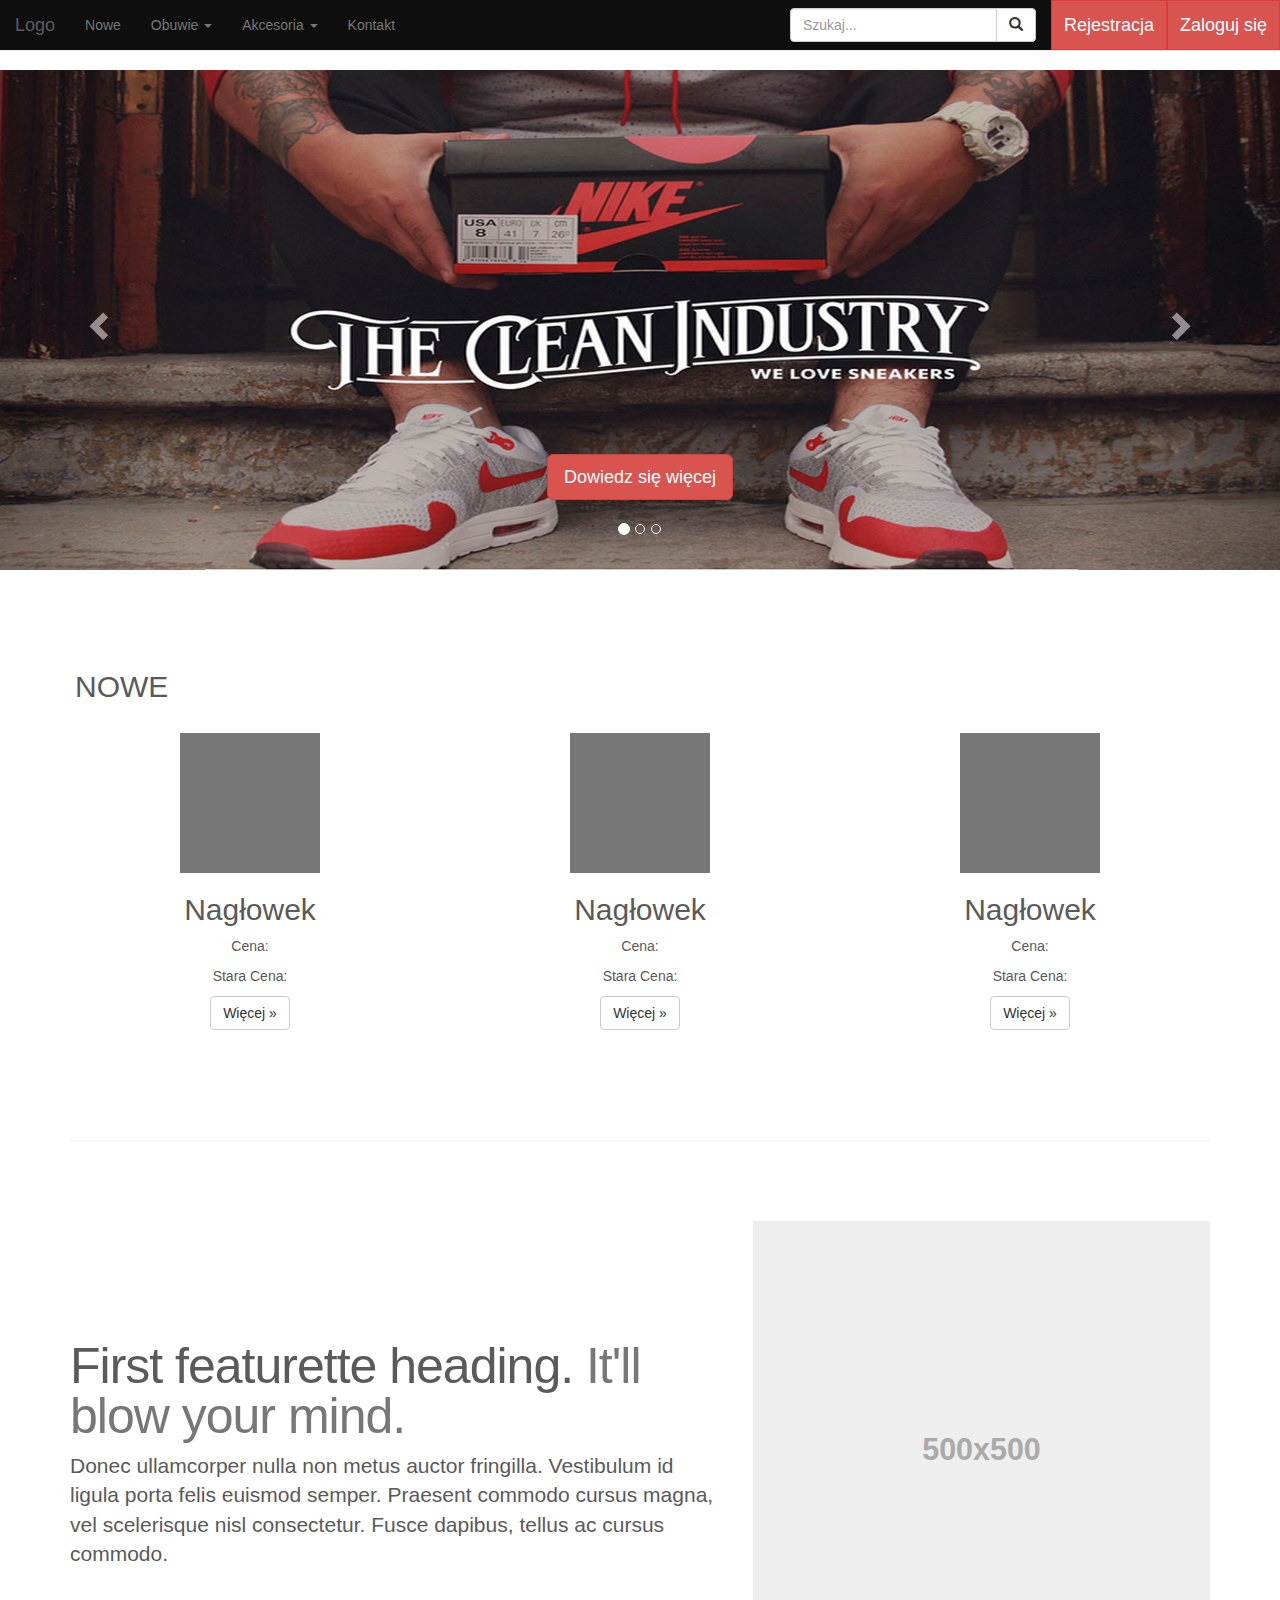
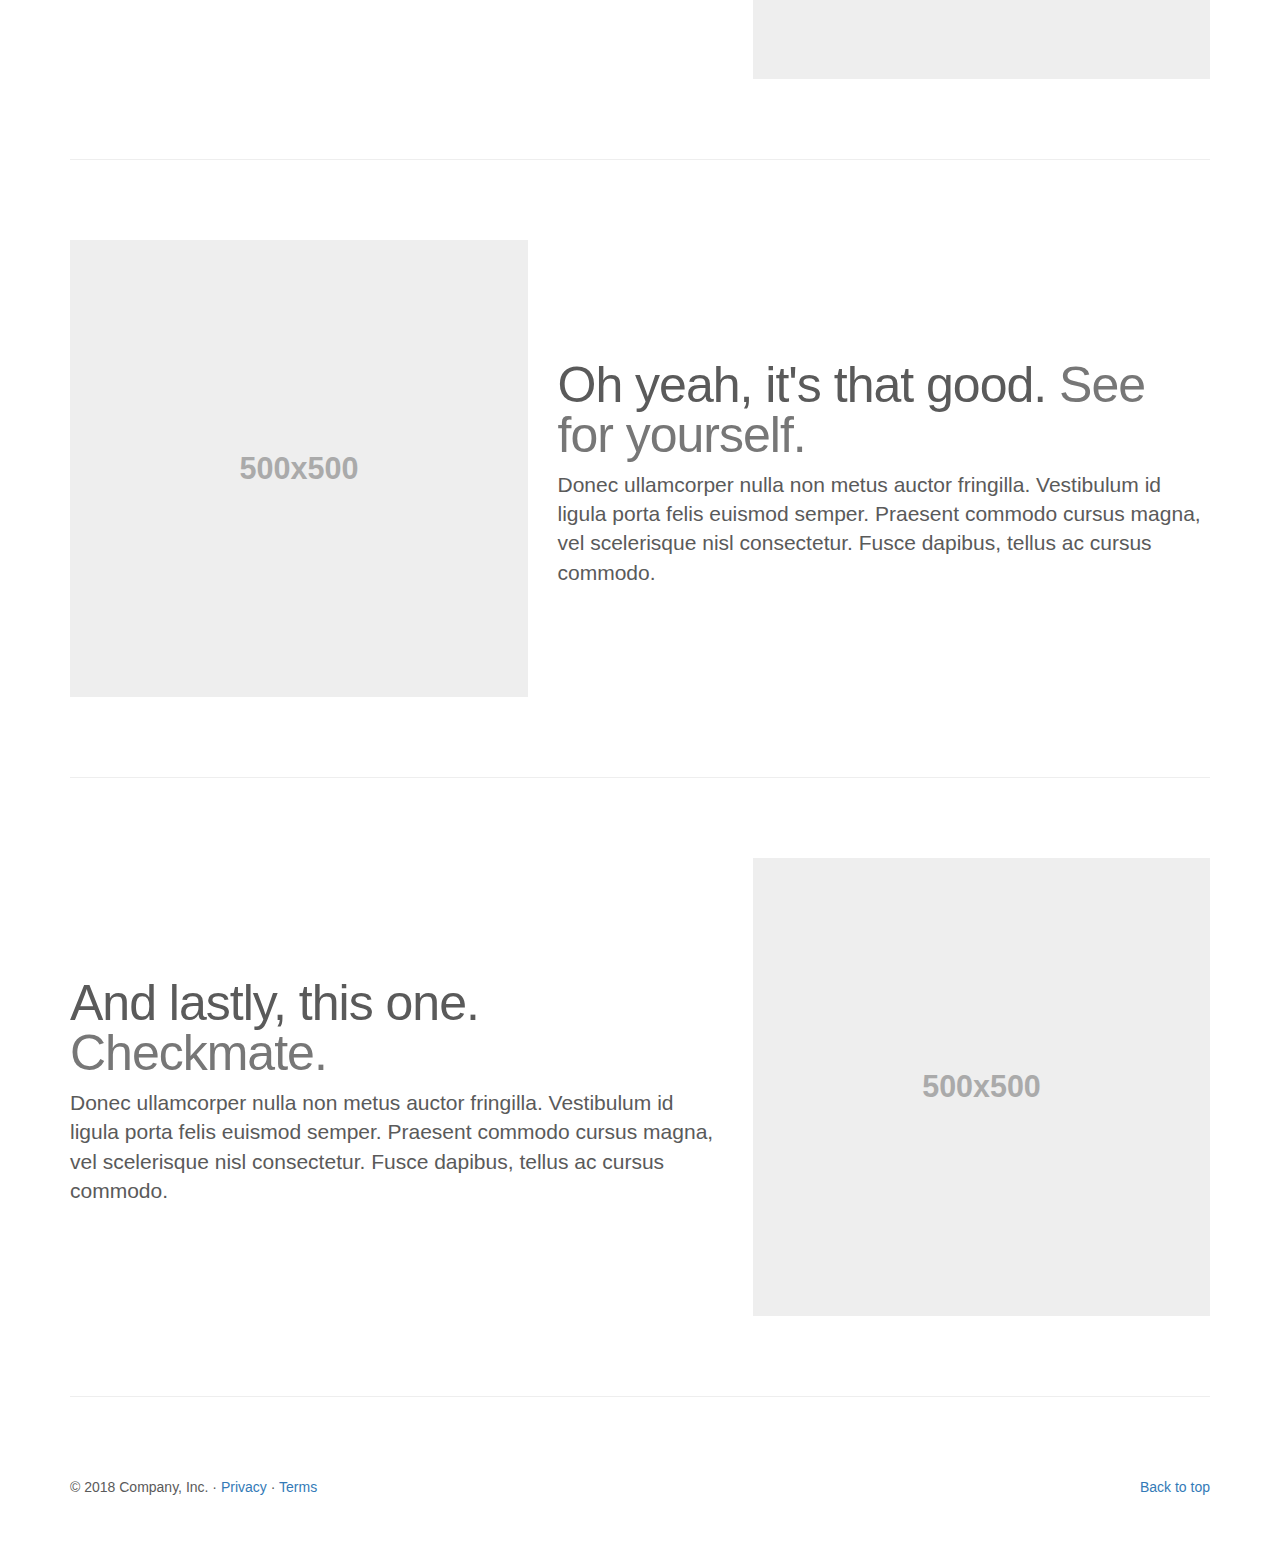
==== ebuty/index.html @ 819ed0c6 "add files" ====
<!DOCTYPE html>
<html lang="en">
  <head>
    <meta charset="utf-8">
    <meta http-equiv="X-UA-Compatible" content="IE=edge">
    <meta name="viewport" content="width=device-width, initial-scale=1">
    <!-- The above 3 meta tags *must* come first in the head; any other head content must come *after* these tags -->
    <meta name="description" content="">
    <meta name="author" content="">


    <title>eButy</title>

    <!-- Bootstrap core CSS -->
    <link rel="stylesheet" href="https://maxcdn.bootstrapcdn.com/bootstrap/3.3.7/css/bootstrap.min.css">

    <script src="https://maxcdn.bootstrapcdn.com/bootstrap/3.3.7/js/bootstrap.min.js"></script>

    <!-- Bootstrap core CSS -->
     <link href="../dist/css/bootstrap.min.css" rel="stylesheet">

     <!-- IE10 viewport hack for Surface/desktop Windows 8 bug -->
     <link href="../assets/css/ie10-viewport-bug-workaround.css" rel="stylesheet">


     <!-- Just for debugging purposes. Don't actually copy these 2 lines! -->
     <!--[if lt IE 9]><script src="../../assets/js/ie8-responsive-file-warning.js"></script><![endif]-->
     <script src="../assets/js/ie-emulation-modes-warning.js"></script>


    <!-- HTML5 shim and Respond.js for IE8 support of HTML5 elements and media queries -->
    <!--[if lt IE 9]>
      <script src="https://oss.maxcdn.com/html5shiv/3.7.3/html5shiv.min.js"></script>
      <script src="https://oss.maxcdn.com/respond/1.4.2/respond.min.js"></script>
    <![endif]-->

    <!-- Custom styles for this template -->
    <link href="carousel.css" rel="stylesheet">


  </head>
<!-- NAVBAR
================================================== -->
  <body>
    <!-- Fixed navbar -->
     <nav class="navbar navbar-default navbar-fixed-top" style="background-color:#0e0e0e;">
       <div class="container-fluid">
         <div class="navbar-header">
           <button type="button" class="navbar-toggle collapsed" data-toggle="collapse" data-target="#navbar" aria-expanded="false" aria-controls="navbar">
             <span class="sr-only">Toggle navigation</span>
             <span class="icon-bar"></span>
             <span class="icon-bar"></span>
             <span class="icon-bar"></span>
           </button>
           <a class="navbar-brand" href="#">Logo</a>
         </div>
         <div id="navbar" class="navbar-collapse collapse">
           <ul class="nav navbar-nav">

             <li > <a href="#"> Nowe</a></li>
             <li class="dropdown">
               <a href="#" class="dropdown-toggle" data-toggle="dropdown" role="button" aria-haspopup="true" aria-expanded="false">Obuwie <span class="caret"></span></a>
               <ul class="dropdown-menu">
                 <li><a href="#">Męskie</a></li>
                 <li><a href="#">Damskie/Junior </a></li>
                 <li><a href="#">Dziecęce</a></li>
               </ul>
             </li>
               <li class="dropdown">
               <a href="#" class="dropdown-toggle" data-toggle="dropdown" role="button" aria-haspopup="true" aria-expanded="false">Akcesoria <span class="caret"></span></a>
               <ul class="dropdown-menu">
                 <li><a href="#">Skarpetki</a></li>
                 <li><a href="#">Sznurówki</a></li>
                 <li><a href="#">Plecaki I Torby </a></li>
                 <li><a href="#">Inne...</a></li>
               </ul>
             </li>
              <li><a href="#">Kontakt</a></li>
           </ul>

          <ul class="nav navbar-nav navbar-right">
            <form class="navbar-form navbar-left" action="/action_page.php">
              <div class="input-group">
                <input type="text" class="form-control" placeholder="Szukaj..." name="search">
                  <div class="input-group-btn">
                    <button class="btn btn-default" type="submit">
                      <i class="glyphicon glyphicon-search"></i>
                    </button>
                  </div>
                </div>
            </form>
            <li <a class="btn btn-lg btn-danger logout" href="#" role="button">Rejestracja</a></li>
            <li <a class="btn btn-lg btn-danger logout" href="#" role="button">Zaloguj się </a></li>
           </ul>
         </div><!--/.nav-collapse -->
       </div>
     </nav>


    <!-- Carousel
    ================================================== -->
    <div id="myCarousel" class="carousel slide" data-ride="carousel">
      <!-- Indicators -->
      <ol class="carousel-indicators">
        <li data-target="#myCarousel" data-slide-to="0" class="active"></li>
        <li data-target="#myCarousel" data-slide-to="1"></li>
		    <li data-target="#myCarousel" data-slide-to="2"></li>

      </ol>
      <div class="carousel-inner" role="listbox">
        <div class="item active">
          <img class="first-slide" src="1.png" alt="First slide">
          <div class="container">
            <div class="carousel-caption">
                <p><a class="btn btn-lg btn-danger" href="#" role="button"> Dowiedz się więcej </a></p>
            </div>
          </div>
        </div>
        <div class="item">
          <img class="second-slide" src="2.jpg" alt="Second slide">
          <div class="container">
            <div class="carousel-caption">
            <p><a class="btn btn-lg btn-danger" href="#" role="button"> Dowiedz się więcej </a></p>
            </div>
          </div>
        </div>
        <div class="item">
          <img class="second-slide" src="3.png" alt="Second slide">
          <div class="container">
            <div class="carousel-caption">
            <p><a class="btn btn-lg btn-danger" href="#" role="button"> Dowiedz się więcej </a></p>
            </div>
          </div>
        </div>
      </div>
      <a class="left carousel-control" href="#myCarousel" role="button" data-slide="prev">
        <span class="glyphicon glyphicon-chevron-left" aria-hidden="true"></span>
        <span class="sr-only">Previous</span>
      </a>
      <a class="right carousel-control" href="#myCarousel" role="button" data-slide="next">
        <span class="glyphicon glyphicon-chevron-right" aria-hidden="true"></span>
        <span class="sr-only">Next</span>
      </a>
    </div><!-- /.carousel -->


    <!-- Marketing messaging and featurettes
    ================================================== -->
    <!-- Wrap the rest of the page in another container to center all the content. -->

    <div class="container marketing">

      <!-- Three columns of text below the carousel -->
      <div class="row">
        <h2 style="padding:20px">NOWE </h2>
        <div class="col-lg-4">

          <img class="img" src="[data-uri]" alt="Generic placeholder image" width="140" height="140">
          <h2>Nagłowek</h2>
          <p>Cena:</p>
          <p>Stara Cena:</p>
          <p><a class="btn btn-default" href="#" role="button">Więcej &raquo;</a></p>
        </div><!-- /.col-lg-4 -->
        <div class="col-lg-4">
          <img class="img" src="[data-uri]" alt="Generic placeholder image" width="140" height="140">
          <h2>Nagłowek</h2>
          <p>Cena:</p>
          <p>Stara Cena:</p>
          <p><a class="btn btn-default" href="#" role="button">Więcej &raquo;</a></p>
        </div><!-- /.col-lg-4 -->
        <div class="col-lg-4">
          <img class="img" src="[data-uri]" alt="Generic placeholder image" width="140" height="140">
          <h2>Nagłowek</h2>
          <p>Cena:</p>
          <p>Stara Cena:</p>
          <p><a class="btn btn-default" href="#" role="button">Więcej &raquo;</a></p>
        </div><!-- /.col-lg-4 -->
      </div><!-- /.row -->


      <!-- START THE FEATURETTES -->

      <hr class="featurette-divider">

      <div class="row featurette">
        <div class="col-md-7">
          <h2 class="featurette-heading">First featurette heading. <span class="text-muted">It'll blow your mind.</span></h2>
          <p class="lead">Donec ullamcorper nulla non metus auctor fringilla. Vestibulum id ligula porta felis euismod semper. Praesent commodo cursus magna, vel scelerisque nisl consectetur. Fusce dapibus, tellus ac cursus commodo.</p>
        </div>
        <div class="col-md-5">
          <img class="featurette-image img-responsive center-block" data-src="holder.js/500x500/auto" alt="Generic placeholder image">
        </div>
      </div>

      <hr class="featurette-divider">

      <div class="row featurette">
        <div class="col-md-7 col-md-push-5">
          <h2 class="featurette-heading">Oh yeah, it's that good. <span class="text-muted">See for yourself.</span></h2>
          <p class="lead">Donec ullamcorper nulla non metus auctor fringilla. Vestibulum id ligula porta felis euismod semper. Praesent commodo cursus magna, vel scelerisque nisl consectetur. Fusce dapibus, tellus ac cursus commodo.</p>
        </div>
        <div class="col-md-5 col-md-pull-7">
          <img class="featurette-image img-responsive center-block" data-src="holder.js/500x500/auto" alt="Generic placeholder image">
        </div>
      </div>

      <hr class="featurette-divider">

      <div class="row featurette">
        <div class="col-md-7">
          <h2 class="featurette-heading">And lastly, this one. <span class="text-muted">Checkmate.</span></h2>
          <p class="lead">Donec ullamcorper nulla non metus auctor fringilla. Vestibulum id ligula porta felis euismod semper. Praesent commodo cursus magna, vel scelerisque nisl consectetur. Fusce dapibus, tellus ac cursus commodo.</p>
        </div>
        <div class="col-md-5">
          <img class="featurette-image img-responsive center-block" data-src="holder.js/500x500/auto" alt="Generic placeholder image">
        </div>
      </div>

      <hr class="featurette-divider">

      <!-- /END THE FEATURETTES -->


      <!-- FOOTER -->
      <footer>
        <p class="pull-right"><a href="#">Back to top</a></p>
        <p>&copy; 2018 Company, Inc. &middot; <a href="#">Privacy</a> &middot; <a href="#">Terms</a></p>
      </footer>

    </div><!-- /.container -->


    <!-- Bootstrap core JavaScript
    ================================================== -->
    <!-- Placed at the end of the document so the pages load faster -->
    <script src="https://ajax.googleapis.com/ajax/libs/jquery/1.12.4/jquery.min.js"></script>
    <script>window.jQuery || document.write('<script src="../assets/js/vendor/jquery.min.js"><\/script>')</script>
    <script src="../dist/js/bootstrap.min.js"></script>
    <!-- Just to make our placeholder images work. Don't actually copy the next line! -->
    <script src="../assets/js/vendor/holder.min.js"></script>
    <!-- IE10 viewport hack for Surface/desktop Windows 8 bug -->
    <script src="../assets/js/ie10-viewport-bug-workaround.js"></script>
  </body>
</html>
---- assets/css/ie10-viewport-bug-workaround.css ----
/*!
 * IE10 viewport hack for Surface/desktop Windows 8 bug
 * Copyright 2014-2015 Twitter, Inc.
 * Licensed under MIT (https://github.com/twbs/bootstrap/blob/master/LICENSE)
 */

/*
 * See the Getting Started docs for more information:
 * http://getbootstrap.com/getting-started/#support-ie10-width
 */
@-ms-viewport     { width: device-width; }
@-o-viewport      { width: device-width; }
@viewport         { width: device-width; }
---- ebuty/carousel.css ----
/* GLOBAL STYLES
-------------------------------------------------- */
/* Padding below the footer and lighter body text */

body {
  padding-bottom: 40px;
  color: #5a5a5a;
    min-height: 2000px;
    padding-top: 70px;
  }

.logout
{
  border-radius: 0px;
  padding: 12px;
}


/* CUSTOMIZE THE NAVBAR
-------------------------------------------------- */

/* Special class on .container surrounding .navbar, used for positioning it into place. */
.navbar-wrapper {
  position: absolute;
  top: 0;
  right: 0;
  left: 0;
  z-index: 20;

}

/* Flip around the padding for proper display in narrow viewports */
.navbar-wrapper > .container {
  padding-right: 0;
  padding-left: 0;
}
.navbar-wrapper .navbar {
  padding-right: 15px;
  padding-left: 15px;
}
.navbar-wrapper .navbar .container {
  width: auto;
}


/* CUSTOMIZE THE CAROUSEL
-------------------------------------------------- */

/* Carousel base class */
.carousel {
  height: 500px;
  margin-bottom: 60px;
}
/* Since positioning the image, we need to help out the caption */
.carousel-caption {
  z-index: 10;
}

/* Declare heights because of positioning of img element */
.carousel .item {
  height: 500px;
  background-color: #777;
}
.carousel-inner > .item > img {
  position: absolute;
  top: 0;
  left: 0;
  min-width: 100%;
  height: 500px;
}


/* MARKETING CONTENT
-------------------------------------------------- */

/* Center align the text within the three columns below the carousel */
.marketing .col-lg-4 {
  margin-bottom: 20px;
  text-align: center;
}
.marketing h2 {
  font-weight: normal;
}
.marketing .col-lg-4 p {
  margin-right: 10px;
  margin-left: 10px;
}


/* Featurettes
------------------------- */

.featurette-divider {
  margin: 80px 0; /* Space out the Bootstrap <hr> more */
}

/* Thin out the marketing headings */
.featurette-heading {
  font-weight: 300;
  line-height: 1;
  letter-spacing: -1px;
}


/* RESPONSIVE CSS
-------------------------------------------------- */

@media (min-width: 768px) {
  /* Navbar positioning foo */
  .navbar-wrapper {
    margin-top: 20px;
  }
  .navbar-wrapper .container {
    padding-right: 15px;
    padding-left: 15px;
  }
  .navbar-wrapper .navbar {
    padding-right: 0;
    padding-left: 0;
  }

  /* The navbar becomes detached from the top, so we round the corners */
  .navbar-wrapper .navbar {
    border-radius: 4px;
  }

  /* Bump up size of carousel content */
  .carousel-caption p {
    margin-bottom: 20px;
    font-size: 21px;
    line-height: 1.4;
  }

  .featurette-heading {
    font-size: 50px;
  }
}

@media (min-width: 992px) {
  .featurette-heading {
    margin-top: 120px;
  }
}
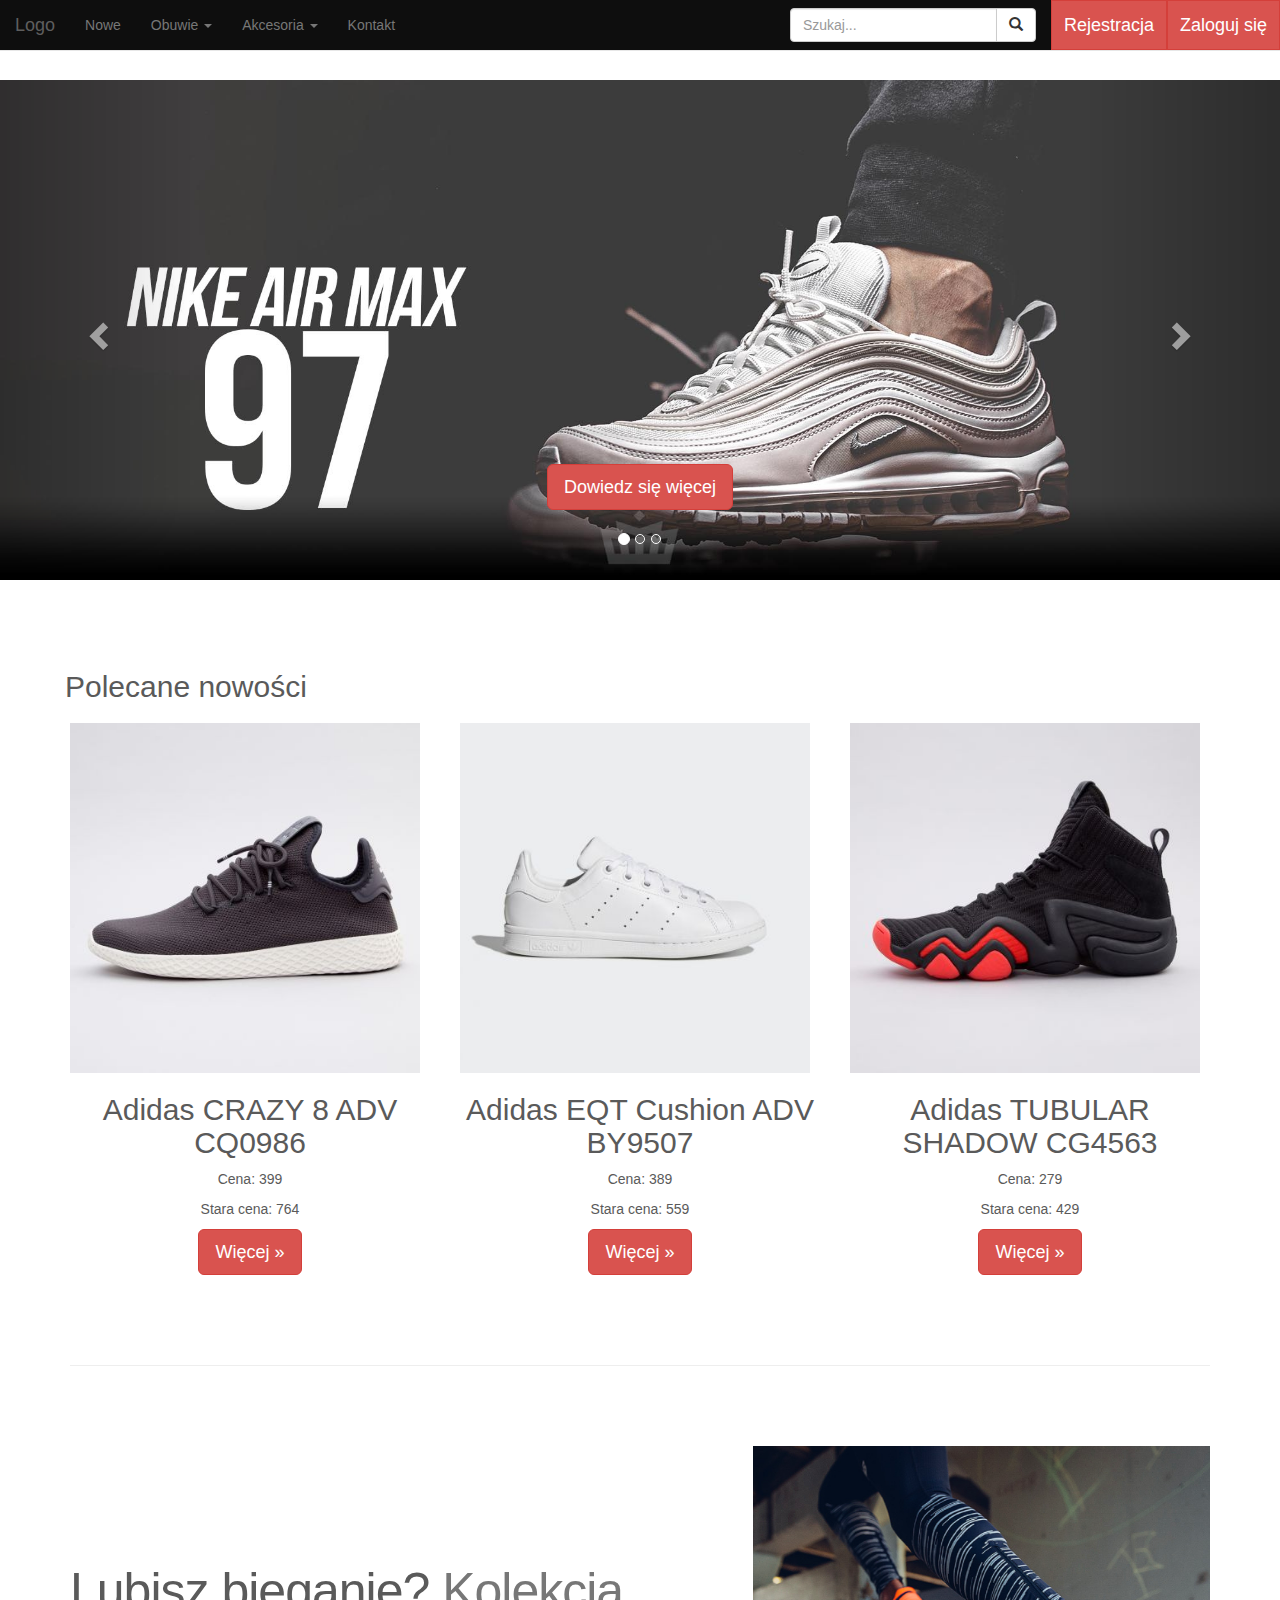
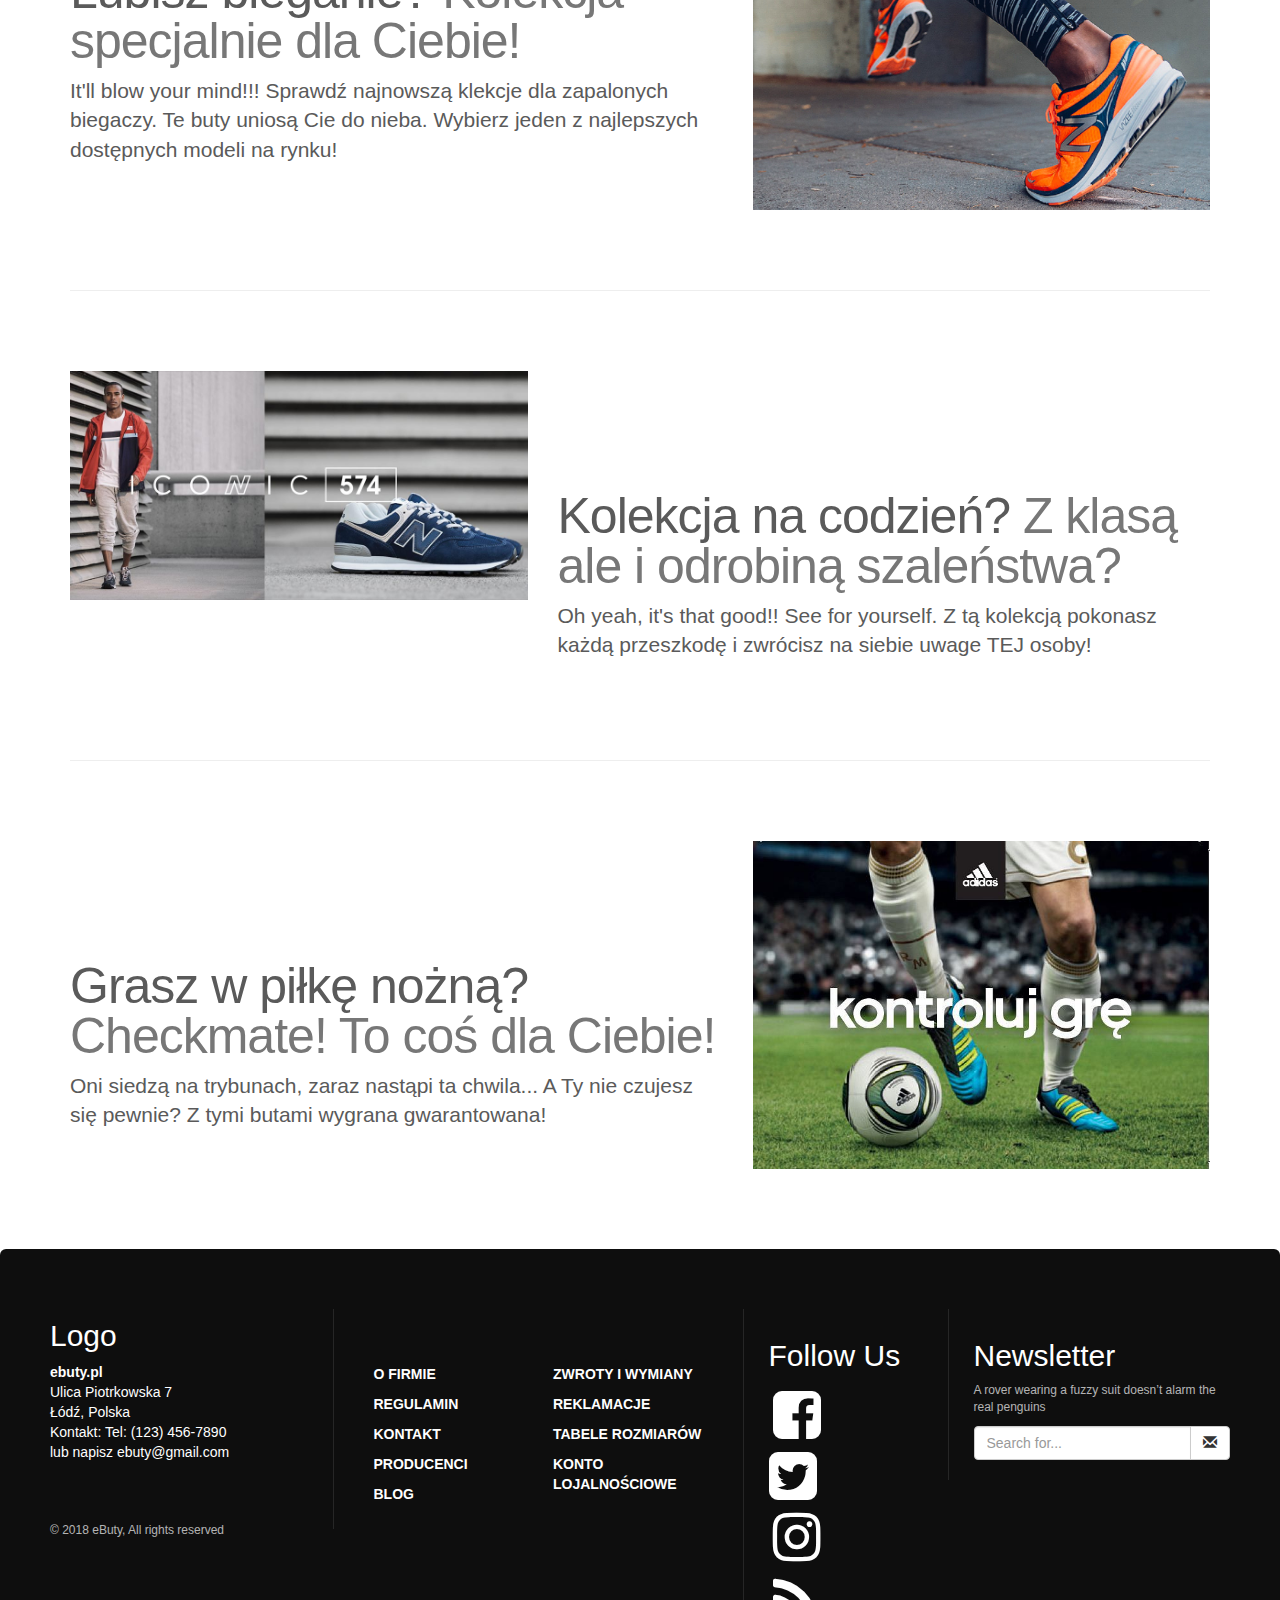
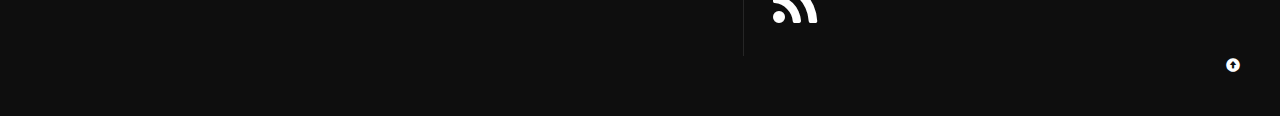
==== commit 41acbd81: "added footer and others" ====
--- a/ebuty/index.html
+++ b/ebuty/index.html
@@ -13,7 +13,9 @@
 
     <!-- Bootstrap core CSS -->
     <link rel="stylesheet" href="https://maxcdn.bootstrapcdn.com/bootstrap/3.3.7/css/bootstrap.min.css">
-
+    <!-- Font Awesome -->
+    <link rel="stylesheet" href="https://maxcdn.bootstrapcdn.com/font-awesome/4.7.0/css/font-awesome.min.css">
+    <!-- Latest compiled and minified JavaScript -->
     <script src="https://maxcdn.bootstrapcdn.com/bootstrap/3.3.7/js/bootstrap.min.js"></script>
 
     <!-- Bootstrap core CSS -->
@@ -39,8 +41,7 @@
 
 
   </head>
-<!-- NAVBAR
-================================================== -->
+
   <body>
     <!-- Fixed navbar -->
      <nav class="navbar navbar-default navbar-fixed-top" style="background-color:#0e0e0e;">
@@ -62,7 +63,7 @@
                <a href="#" class="dropdown-toggle" data-toggle="dropdown" role="button" aria-haspopup="true" aria-expanded="false">Obuwie <span class="caret"></span></a>
                <ul class="dropdown-menu">
                  <li><a href="#">Męskie</a></li>
-                 <li><a href="#">Damskie/Junior </a></li>
+                 <li><a href="#">Damskie </a></li>
                  <li><a href="#">Dziecęce</a></li>
                </ul>
              </li>
@@ -85,6 +86,7 @@
                   <div class="input-group-btn">
                     <button class="btn btn-default" type="submit">
                       <i class="glyphicon glyphicon-search"></i>
+
                     </button>
                   </div>
                 </div>
@@ -96,7 +98,6 @@
        </div>
      </nav>
 
-
     <!-- Carousel
     ================================================== -->
     <div id="myCarousel" class="carousel slide" data-ride="carousel">
@@ -109,7 +110,7 @@
       </ol>
       <div class="carousel-inner" role="listbox">
         <div class="item active">
-          <img class="first-slide" src="1.png" alt="First slide">
+          <img class="first-slide" src="./jpg/1.jpg" alt="First slide">
           <div class="container">
             <div class="carousel-caption">
                 <p><a class="btn btn-lg btn-danger" href="#" role="button"> Dowiedz się więcej </a></p>
@@ -117,7 +118,7 @@
           </div>
         </div>
         <div class="item">
-          <img class="second-slide" src="2.jpg" alt="Second slide">
+          <img class="second-slide" src="./jpg/2.jpg" alt="Second slide">
           <div class="container">
             <div class="carousel-caption">
             <p><a class="btn btn-lg btn-danger" href="#" role="button"> Dowiedz się więcej </a></p>
@@ -125,7 +126,7 @@
           </div>
         </div>
         <div class="item">
-          <img class="second-slide" src="3.png" alt="Second slide">
+          <img class="second-slide" src="./jpg/3.png" alt="Second slide">
           <div class="container">
             <div class="carousel-caption">
             <p><a class="btn btn-lg btn-danger" href="#" role="button"> Dowiedz się więcej </a></p>
@@ -152,30 +153,38 @@
 
       <!-- Three columns of text below the carousel -->
       <div class="row">
-        <h2 style="padding:20px">NOWE </h2>
-        <div class="col-lg-4">
-
-          <img class="img" src="[data-uri]" alt="Generic placeholder image" width="140" height="140">
-          <h2>Nagłowek</h2>
-          <p>Cena:</p>
-          <p>Stara Cena:</p>
-          <p><a class="btn btn-default" href="#" role="button">Więcej &raquo;</a></p>
-        </div><!-- /.col-lg-4 -->
-        <div class="col-lg-4">
-          <img class="img" src="[data-uri]" alt="Generic placeholder image" width="140" height="140">
-          <h2>Nagłowek</h2>
-          <p>Cena:</p>
-          <p>Stara Cena:</p>
-          <p><a class="btn btn-default" href="#" role="button">Więcej &raquo;</a></p>
-        </div><!-- /.col-lg-4 -->
-        <div class="col-lg-4">
-          <img class="img" src="[data-uri]" alt="Generic placeholder image" width="140" height="140">
-          <h2>Nagłowek</h2>
-          <p>Cena:</p>
-          <p>Stara Cena:</p>
-          <p><a class="btn btn-default" href="#" role="button">Więcej &raquo;</a></p>
-        </div><!-- /.col-lg-4 -->
-      </div><!-- /.row -->
+        <h2 style="padding:10px">Polecane nowości </h2>
+        <div class="col-xs-12 col-md-4">
+          <img class="img-responsive" img src="./jpg/7.jpg" alt="Generic placeholder image" width="350" height="350">
+            <div class="text-center">
+            <h2>Adidas CRAZY 8 ADV CQ0986</h2>
+            <p>Cena: 399</p>
+            <p>Stara cena: 764</p>
+
+            <p><a class="btn btn-lg btn-danger" href="#" role="button">Więcej &raquo;</a></p>
+            </div>
+        </div><!-- col-xs-12 col-md-4"-->
+
+        <div class="col-xs-12 col-md-4">
+          <img class="img-responsive" img src="./jpg/9.jpg" alt="Generic placeholder image" width="350" height="350">
+            <div class="text-center">
+            <h2>Adidas EQT Cushion ADV BY9507</h2>
+            <p>Cena: 389</p>
+            <p>Stara cena: 559</p>
+            <p><a class="btn btn-lg btn-danger" href="#" role="button">Więcej &raquo;</a></p>
+          </div>
+        </div><!-- col-xs-12 col-md-4"-->
+
+        <div class="col-xs-12 col-md-4">
+          <img class="img-responsive" img src="./jpg/8.jpg" alt="Generic placeholder image" width="350" height="350">
+            <div class="text-center">
+            <h2>Adidas TUBULAR SHADOW CG4563</h2>
+            <p>Cena: 279</p>
+            <p>Stara cena: 429</p>
+            <p><a class="btn btn-lg btn-danger" href="#" role="button">Więcej &raquo;</a></p>
+          </div>
+        </div><!-- col-xs-12 col-md-4" -->
+      </div><!--row-->
 
 
       <!-- START THE FEATURETTES -->
@@ -184,11 +193,11 @@
 
       <div class="row featurette">
         <div class="col-md-7">
-          <h2 class="featurette-heading">First featurette heading. <span class="text-muted">It'll blow your mind.</span></h2>
-          <p class="lead">Donec ullamcorper nulla non metus auctor fringilla. Vestibulum id ligula porta felis euismod semper. Praesent commodo cursus magna, vel scelerisque nisl consectetur. Fusce dapibus, tellus ac cursus commodo.</p>
+          <h2 class="featurette-heading">Lubisz bieganie? <span class="text-muted">Kolekcja specjalnie dla Ciebie!</span></h2>
+          <p class="lead">It'll blow your mind!!! Sprawdź najnowszą klekcje dla zapalonych biegaczy. Te buty uniosą Cie do nieba. Wybierz jeden z najlepszych dostępnych modeli na rynku!</p>
         </div>
         <div class="col-md-5">
-          <img class="featurette-image img-responsive center-block" data-src="holder.js/500x500/auto" alt="Generic placeholder image">
+          <img class="featurette-image img-responsive center-block" img src="./jpg/4.png" alt="Generic placeholder image">
         </div>
       </div>
 
@@ -196,11 +205,11 @@
 
       <div class="row featurette">
         <div class="col-md-7 col-md-push-5">
-          <h2 class="featurette-heading">Oh yeah, it's that good. <span class="text-muted">See for yourself.</span></h2>
-          <p class="lead">Donec ullamcorper nulla non metus auctor fringilla. Vestibulum id ligula porta felis euismod semper. Praesent commodo cursus magna, vel scelerisque nisl consectetur. Fusce dapibus, tellus ac cursus commodo.</p>
+          <h2 class="featurette-heading">Kolekcja na codzień? <span class="text-muted">  Z klasą ale i odrobiną szaleństwa?  </span></h2>
+          <p class="lead">Oh yeah, it's that good!! See for yourself. Z tą kolekcją pokonasz każdą przeszkodę i zwrócisz na siebie uwage TEJ osoby!</p>
         </div>
         <div class="col-md-5 col-md-pull-7">
-          <img class="featurette-image img-responsive center-block" data-src="holder.js/500x500/auto" alt="Generic placeholder image">
+          <img class="featurette-image img-responsive center-block" img src="./jpg/6.jpg" alt="Generic placeholder image">
         </div>
       </div>
 
@@ -208,26 +217,80 @@
 
       <div class="row featurette">
         <div class="col-md-7">
-          <h2 class="featurette-heading">And lastly, this one. <span class="text-muted">Checkmate.</span></h2>
-          <p class="lead">Donec ullamcorper nulla non metus auctor fringilla. Vestibulum id ligula porta felis euismod semper. Praesent commodo cursus magna, vel scelerisque nisl consectetur. Fusce dapibus, tellus ac cursus commodo.</p>
+          <h2 class="featurette-heading">Grasz w piłkę nożną? <span class="text-muted">Checkmate! To coś dla Ciebie! </span></h2>
+          <p class="lead">Oni siedzą na trybunach, zaraz nastąpi ta chwila... A Ty nie czujesz się pewnie? Z tymi butami wygrana gwarantowana!</p>
         </div>
         <div class="col-md-5">
-          <img class="featurette-image img-responsive center-block" data-src="holder.js/500x500/auto" alt="Generic placeholder image">
+          <img class="featurette-image img-responsive center-block" img src="./jpg/5.jpg" alt="Generic placeholder image">
         </div>
       </div>
 
-      <hr class="featurette-divider">
-
-      <!-- /END THE FEATURETTES -->
-
-
-      <!-- FOOTER -->
-      <footer>
-        <p class="pull-right"><a href="#">Back to top</a></p>
-        <p>&copy; 2018 Company, Inc. &middot; <a href="#">Privacy</a> &middot; <a href="#">Terms</a></p>
-      </footer>
-
-    </div><!-- /.container -->
+     <!-- /END THE FEATURETTES -->
+    <section style="height:80px;"></section>
+</div> <!--container marketing-->
+
+      <!--Footer-->
+          <footer class="footer-bs">
+            <div class="row">
+            	<div class="col-md-3 footer-brand animated fadeInLeft">
+                	<h2>Logo</h2>
+                  <address>
+                  <strong>ebuty.pl</strong><br>
+                  Ulica Piotrkowska 7<br>
+                  Łódź, Polska<br>
+                  Kontakt: Tel: (123) 456-7890<br>
+                  lub napisz ebuty@gmail.com
+                </address>
+                <br><br>
+                <p>© 2018 eButy, All rights reserved</p>
+              </div>
+            	<div class="col-md-4 footer-nav animated fadeInUp">
+                	<br><br>
+                	<div class="col-md-6">
+                        <ul class="pages">
+                            <li><a href="#">O firmie</a></li>
+                            <li><a href="#">Regulamin</a></li>
+                            <li><a href="#">Kontakt</a></li>
+                            <li><a href="#">Producenci</a></li>
+                            <li><a href="#">Blog</a></li>
+                        </ul>
+                    </div>
+                	<div class="col-md-6">
+                        <ul class="pages">
+                            <li><a href="#">Zwroty i Wymiany</a></li>
+                            <li><a href="#">Reklamacje</a></li>
+                            <li><a href="#">Tabele Rozmiarów</a></li>
+                            <li><a href="#">Konto Lojalnościowe</a></li>
+                        </ul>
+                    </div>
+                </div>
+            	<div class="col-md-2 footer-social animated fadeInDown">
+                	<h2>Follow Us</h2>
+                	<ul>
+                    	<li><a class="fa fa-facebook-square fa-4x" href="#"></a></li>
+                    <a class="fa fa-twitter-square fa-4x" href="#"></a>
+                    	<li><a class="fa fa-instagram fa-4x" href="#"></a></li>
+                    	<li><a class="fa fa-rss fa-4x" href="#"></a></li>
+                    </ul>
+                </div>
+            	<div class="col-md-3 footer-ns animated fadeInRight">
+                	<h2>Newsletter</h2>
+                    <p>A rover wearing a fuzzy suit doesn’t alarm the real penguins</p>
+                    <p>
+                        <div class="input-group">
+                          <input type="text" class="form-control" placeholder="Search for...">
+                          <span class="input-group-btn">
+                            <button class="btn btn-default" type="button"><span class="glyphicon glyphicon-envelope"></span></button>
+                          </span>
+                        </div><!-- /input-group -->
+                     </p>
+
+                </div>
+            </div> <!-- row-->
+
+            <p class="pull-right">
+              <span class="glyphicon glyphicon-circle-arrow-up"></span></p>
+        </footer>   <!--/.Footer-->
 
 
     <!-- Bootstrap core JavaScript
--- a/ebuty/carousel.css
+++ b/ebuty/carousel.css
@@ -3,17 +3,18 @@
 /* Padding below the footer and lighter body text */
 
 body {
-  padding-bottom: 40px;
+
   color: #5a5a5a;
     min-height: 2000px;
-    padding-top: 70px;
-  }
-
-.logout
-{
-  border-radius: 0px;
-  padding: 12px;
-}
+    padding-top: 80px;
+  }
+
+
+  .logout
+  {
+    border-radius: 0px;
+    padding: 12px;
+  }
 
 
 /* CUSTOMIZE THE NAVBAR
@@ -141,3 +142,74 @@
     margin-top: 120px;
   }
 }
+
+/* Footer */
+.footer-bs {
+  background-color: #0e0e0e;
+  padding: 60px 40px;
+	color: rgba(255,255,255,1.00);
+	border-top-left-radius: 6px;
+  border-top-right-radius: 6px;
+}
+.footer-bs .footer-brand, .footer-bs .footer-nav, .footer-bs .footer-social, .footer-bs .footer-ns { padding:10px 25px; }
+.footer-bs .footer-nav, .footer-bs .footer-social, .footer-bs .footer-ns { border-color: transparent; }
+.footer-bs .footer-brand h2 { margin:0px 0px 10px; }
+.footer-bs .footer-brand p { font-size:12px; color:rgba(255,255,255,0.70); }
+
+.footer-bs .footer-nav ul.pages { list-style:none; padding:0px; }
+.footer-bs .footer-nav ul.pages li { padding:5px 0px;}
+.footer-bs .footer-nav ul.pages a { color:rgba(255,255,255,1.00); font-weight:bold; text-transform:uppercase; }
+.footer-bs .footer-nav ul.pages a:hover { color:rgba(255,255,255,0.80); text-decoration:none; }
+.footer-bs .footer-nav h4 {
+	font-size: 11px;
+	text-transform: uppercase;
+	letter-spacing: 3px;
+	margin-bottom:10px;
+}
+
+.footer-bs .footer-nav ul.list { list-style:none; padding:0px; }
+.footer-bs .footer-nav ul.list li { padding:5px 0px;}
+.footer-bs .footer-nav ul.list a { color:rgba(255,255,255,0.80); }
+.footer-bs .footer-nav ul.list a:hover { color:rgba(255,255,255,0.60); text-decoration:none; }
+
+.footer-bs .footer-social ul { list-style:none; padding:0px; }
+.footer-bs .footer-social h4 {
+	font-size: 11px;
+	text-transform: uppercase;
+	letter-spacing: 3px;
+}
+.footer-bs .footer-social li { padding:5px 4px;}
+.footer-bs .footer-social a { color:rgba(255,255,255,1.00);}
+.footer-bs .footer-social a:hover { color:rgba(255,255,255,0.80); text-decoration:none; }
+
+.footer-bs .footer-ns h4 {
+	font-size: 11px;
+	text-transform: uppercase;
+	letter-spacing: 3px;
+	margin-bottom:10px;
+}
+.footer-bs .footer-ns p { font-size:12px; color:rgba(255,255,255,0.70); }
+
+@media (min-width: 768px) {
+	.footer-bs .footer-nav, .footer-bs .footer-social, .footer-bs .footer-ns { border-left:solid 1px rgba(255,255,255,0.10); }
+}
+
+#myBtn {
+  position: fixed;
+  display: none;
+  bottom: 20px;
+  right: 30px;
+  z-index: 99;
+  font-size: 30px;
+  border: none;
+  outline: none;
+  background-color: red;
+  color: white;
+  cursor: pointer;
+  padding: 15px;
+  border-radius: 4px;
+}
+
+#myBtn:hover {
+  background-color: #555;
+}
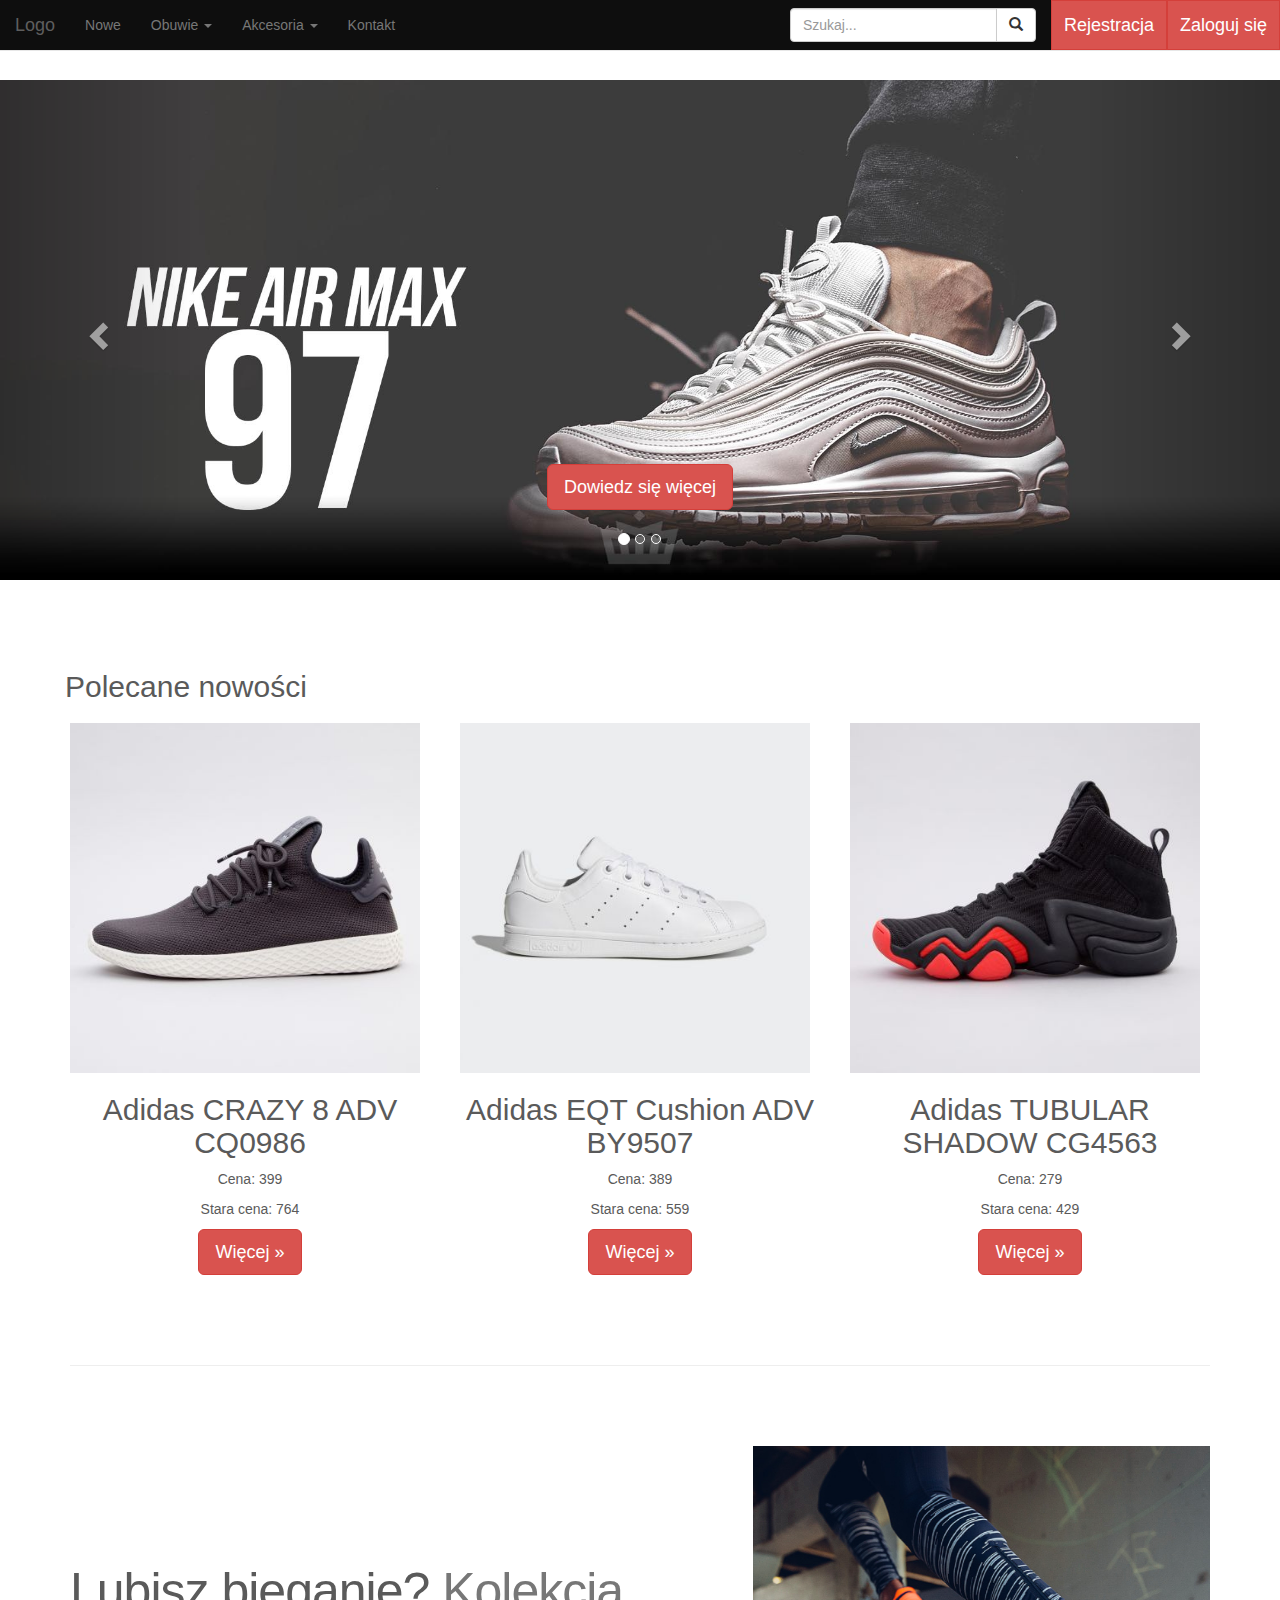
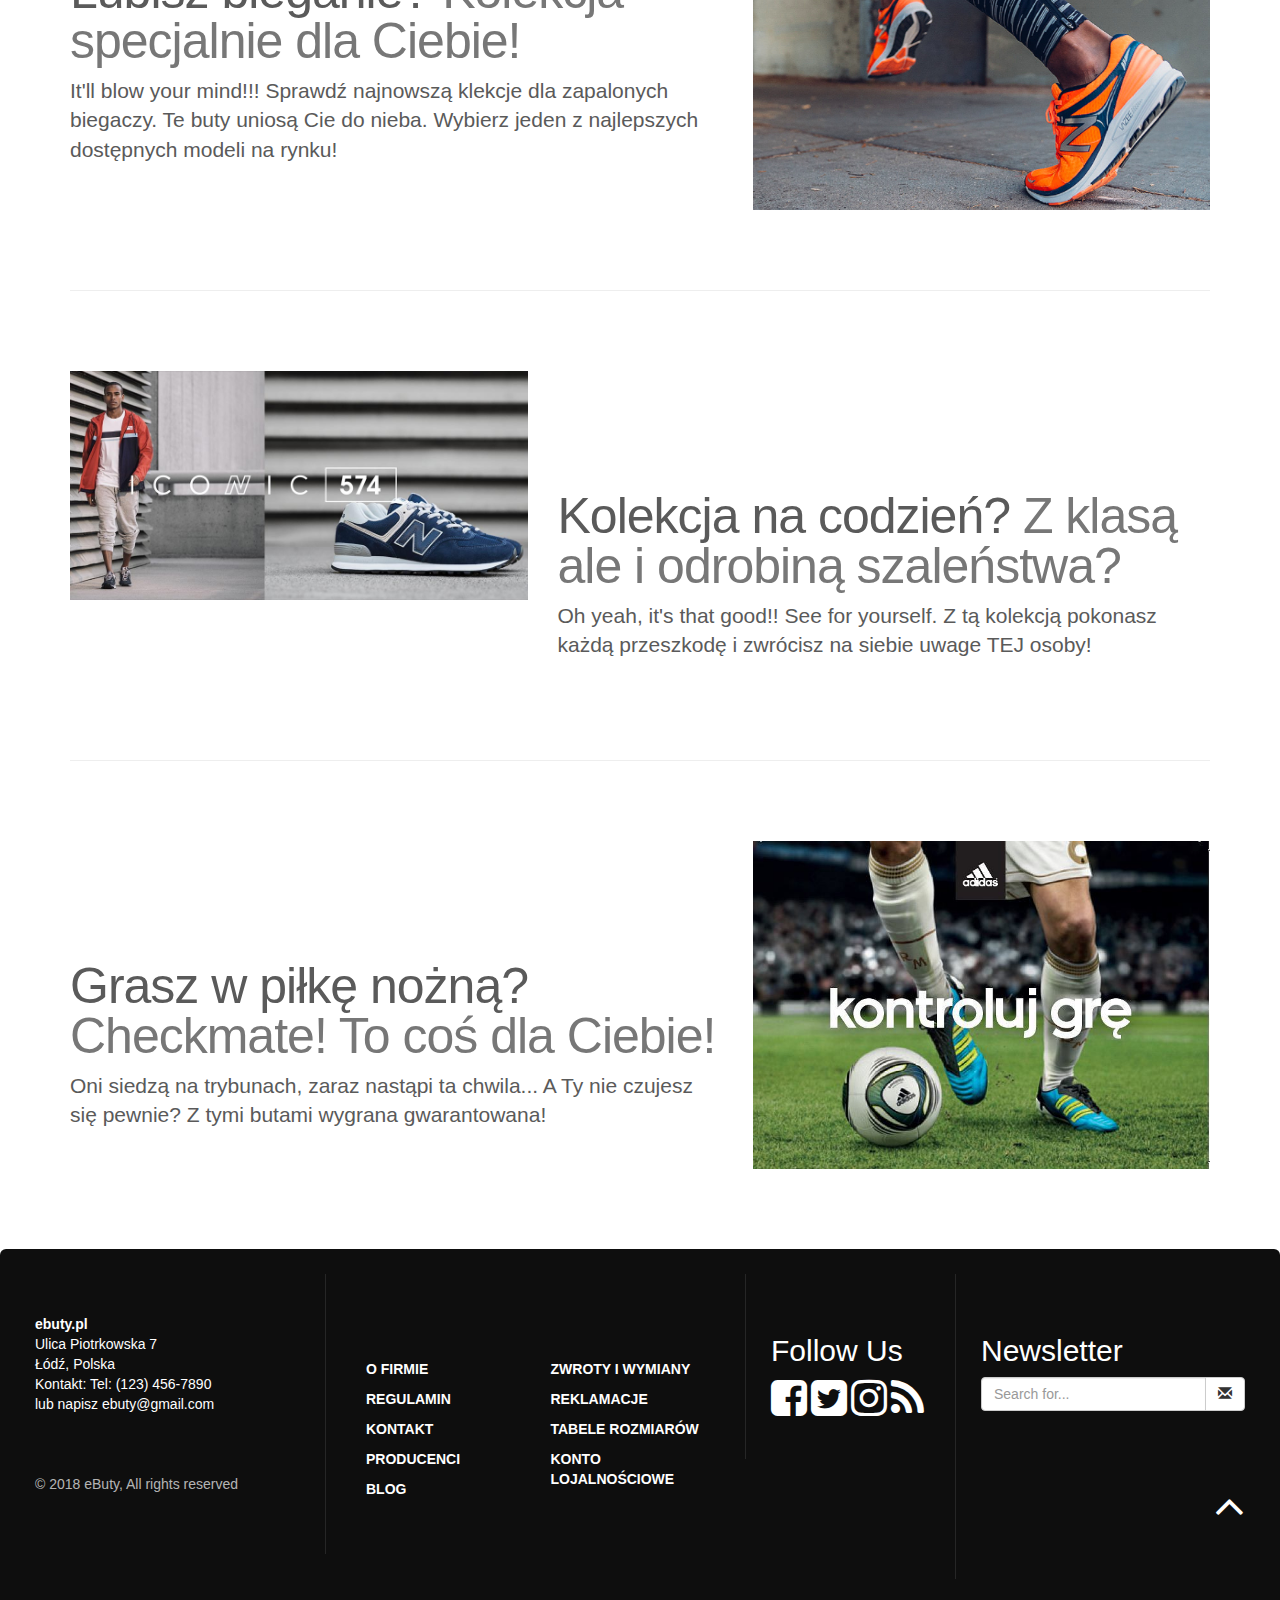
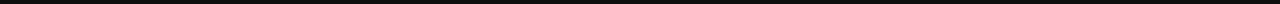
==== commit 4035154c: "corrected footer" ====
--- a/ebuty/index.html
+++ b/ebuty/index.html
@@ -44,7 +44,7 @@
 
   <body>
     <!-- Fixed navbar -->
-     <nav class="navbar navbar-default navbar-fixed-top" style="background-color:#0e0e0e;">
+     <nav class="navbar navbar-default navbar-fixed-top" style="background-color:#0e0e0e" text="white";>
        <div class="container-fluid">
          <div class="navbar-header">
            <button type="button" class="navbar-toggle collapsed" data-toggle="collapse" data-target="#navbar" aria-expanded="false" aria-controls="navbar">
@@ -91,6 +91,8 @@
                   </div>
                 </div>
             </form>
+        <!--    <li class="fa fa-shopping-cart fa-2x"></li> -->
+
             <li <a class="btn btn-lg btn-danger logout" href="#" role="button">Rejestracja</a></li>
             <li <a class="btn btn-lg btn-danger logout" href="#" role="button">Zaloguj się </a></li>
            </ul>
@@ -233,7 +235,7 @@
           <footer class="footer-bs">
             <div class="row">
             	<div class="col-md-3 footer-brand animated fadeInLeft">
-                	<h2>Logo</h2>
+
                   <address>
                   <strong>ebuty.pl</strong><br>
                   Ulica Piotrkowska 7<br>
@@ -242,7 +244,8 @@
                   lub napisz ebuty@gmail.com
                 </address>
                 <br><br>
-                <p>© 2018 eButy, All rights reserved</p>
+                  <p class="pull-left">
+                <p>© 2018 eButy, All rights reserved</p> </p>
               </div>
             	<div class="col-md-4 footer-nav animated fadeInUp">
                 	<br><br>
@@ -266,17 +269,16 @@
                 </div>
             	<div class="col-md-2 footer-social animated fadeInDown">
                 	<h2>Follow Us</h2>
-                	<ul>
-                    	<li><a class="fa fa-facebook-square fa-4x" href="#"></a></li>
-                    <a class="fa fa-twitter-square fa-4x" href="#"></a>
-                    	<li><a class="fa fa-instagram fa-4x" href="#"></a></li>
-                    	<li><a class="fa fa-rss fa-4x" href="#"></a></li>
-                    </ul>
+
+                    	<a class="fa fa-facebook-square fa-3x" href="#"></a>
+                      <a class="fa fa-twitter-square fa-3x" href="#"></a>
+                    	<a class="fa fa-instagram fa-3x" href="#"></a>
+                      <a class="fa fa-rss fa-3x" href="#"></a>
+
                 </div>
             	<div class="col-md-3 footer-ns animated fadeInRight">
                 	<h2>Newsletter</h2>
-                    <p>A rover wearing a fuzzy suit doesn’t alarm the real penguins</p>
-                    <p>
+                  <p>
                         <div class="input-group">
                           <input type="text" class="form-control" placeholder="Search for...">
                           <span class="input-group-btn">
@@ -284,12 +286,13 @@
                           </span>
                         </div><!-- /input-group -->
                      </p>
-
+                     <br><br><br>
+                       <p class="pull-right">
+                       <a style="text-decoration: none" class="fa fa-angle-up fa-4x" href="#"></a> </p>
                 </div>
             </div> <!-- row-->
 
-            <p class="pull-right">
-              <span class="glyphicon glyphicon-circle-arrow-up"></span></p>
+
         </footer>   <!--/.Footer-->
 
 
--- a/ebuty/carousel.css
+++ b/ebuty/carousel.css
@@ -3,12 +3,11 @@
 /* Padding below the footer and lighter body text */
 
 body {
-
-  color: #5a5a5a;
+    color: #5a5a5a;
     min-height: 2000px;
     padding-top: 80px;
-  }
-
+    text-decoration: none;
+  }
 
   .logout
   {
@@ -16,6 +15,15 @@
     padding: 12px;
   }
 
+a
+{
+  color: white;
+  text-decoration: none;
+}
+a:link {text-decoration: none}
+a:visited {text-decoration: none}
+a:active {text-decoration: none}
+a:hover {text-decoration: none, color: white}
 
 /* CUSTOMIZE THE NAVBAR
 -------------------------------------------------- */
@@ -146,15 +154,15 @@
 /* Footer */
 .footer-bs {
   background-color: #0e0e0e;
-  padding: 60px 40px;
+  padding: 25px 25px;
 	color: rgba(255,255,255,1.00);
 	border-top-left-radius: 6px;
   border-top-right-radius: 6px;
 }
-.footer-bs .footer-brand, .footer-bs .footer-nav, .footer-bs .footer-social, .footer-bs .footer-ns { padding:10px 25px; }
+.footer-bs .footer-brand, .footer-bs .footer-nav, .footer-bs .footer-social, .footer-bs .footer-ns { padding:40px 25px; }
 .footer-bs .footer-nav, .footer-bs .footer-social, .footer-bs .footer-ns { border-color: transparent; }
 .footer-bs .footer-brand h2 { margin:0px 0px 10px; }
-.footer-bs .footer-brand p { font-size:12px; color:rgba(255,255,255,0.70); }
+.footer-bs .footer-brand p { color:rgba(255,255,255,0.70); }
 
 .footer-bs .footer-nav ul.pages { list-style:none; padding:0px; }
 .footer-bs .footer-nav ul.pages li { padding:5px 0px;}
@@ -172,7 +180,7 @@
 .footer-bs .footer-nav ul.list a { color:rgba(255,255,255,0.80); }
 .footer-bs .footer-nav ul.list a:hover { color:rgba(255,255,255,0.60); text-decoration:none; }
 
-.footer-bs .footer-social ul { list-style:none; padding:0px; }
+.footer-bs .footer-social ul { list-style:none; padding-top: :20px; }
 .footer-bs .footer-social h4 {
 	font-size: 11px;
 	text-transform: uppercase;
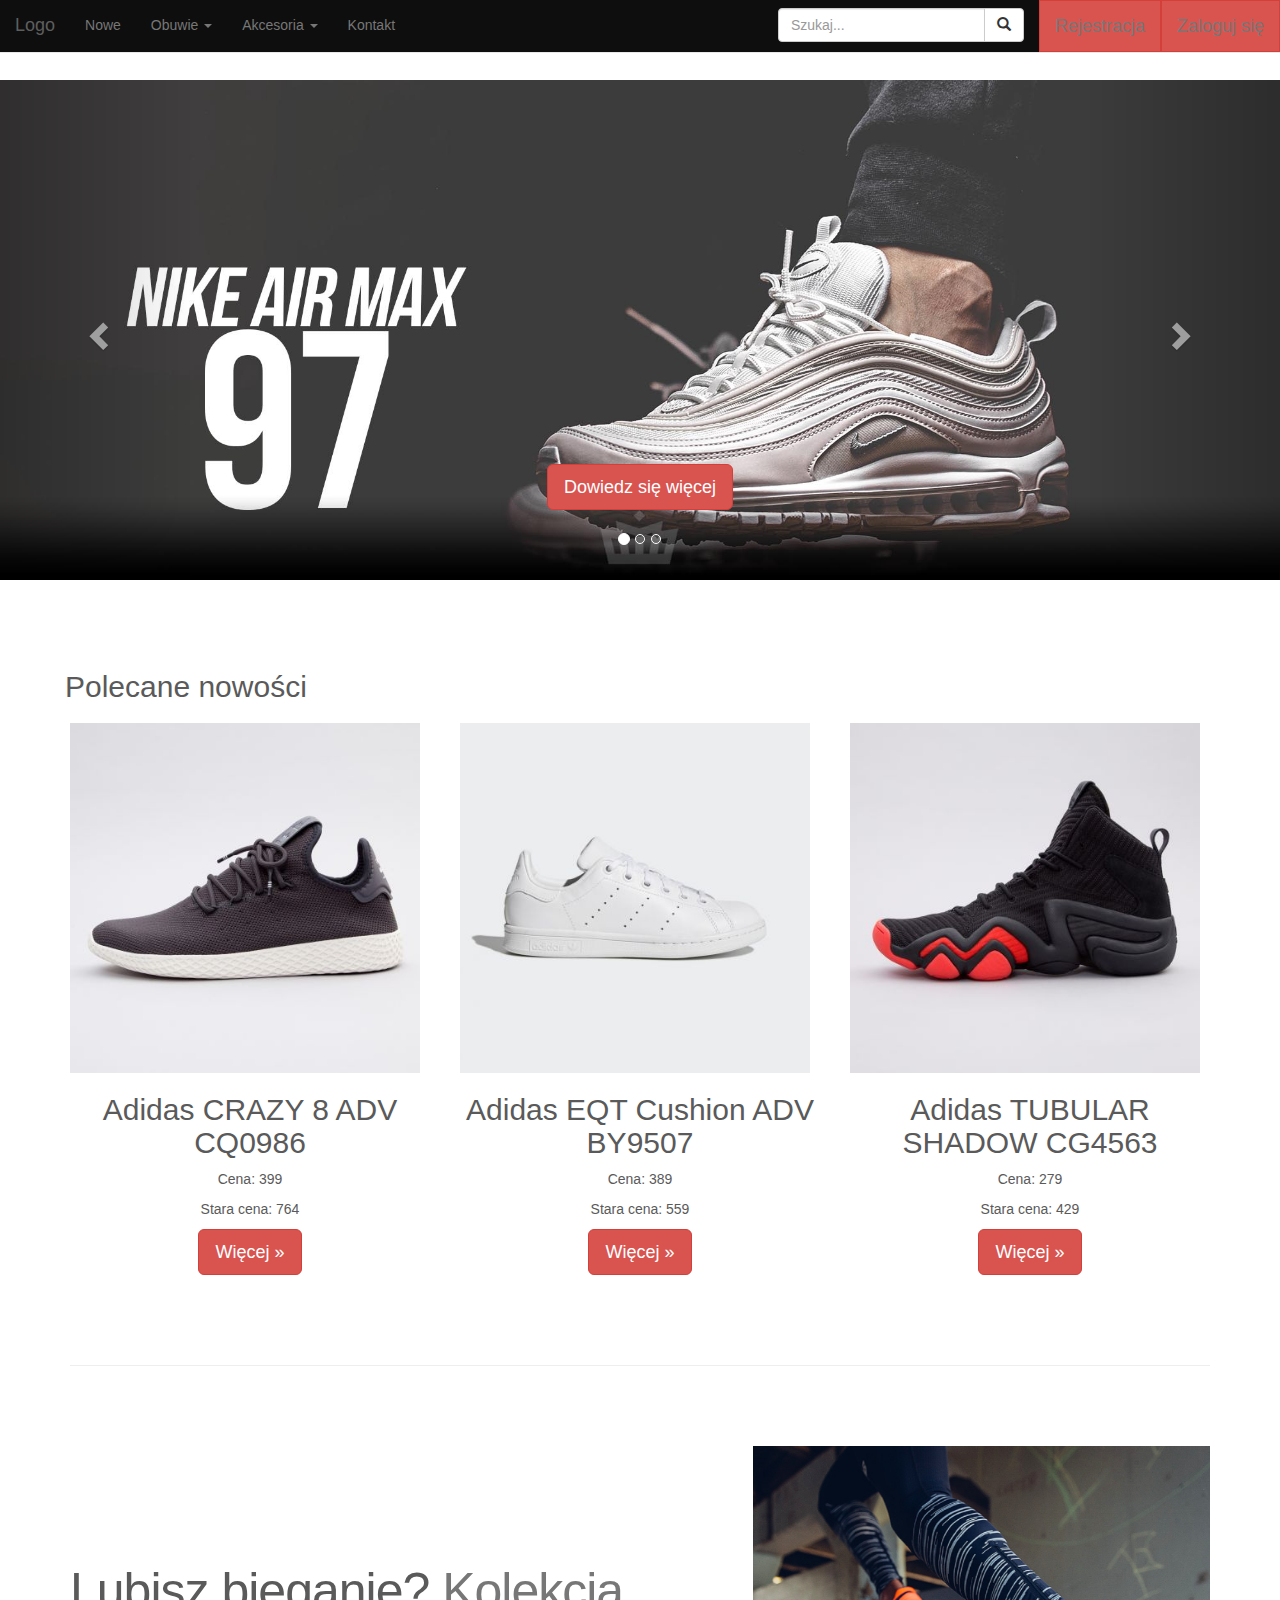
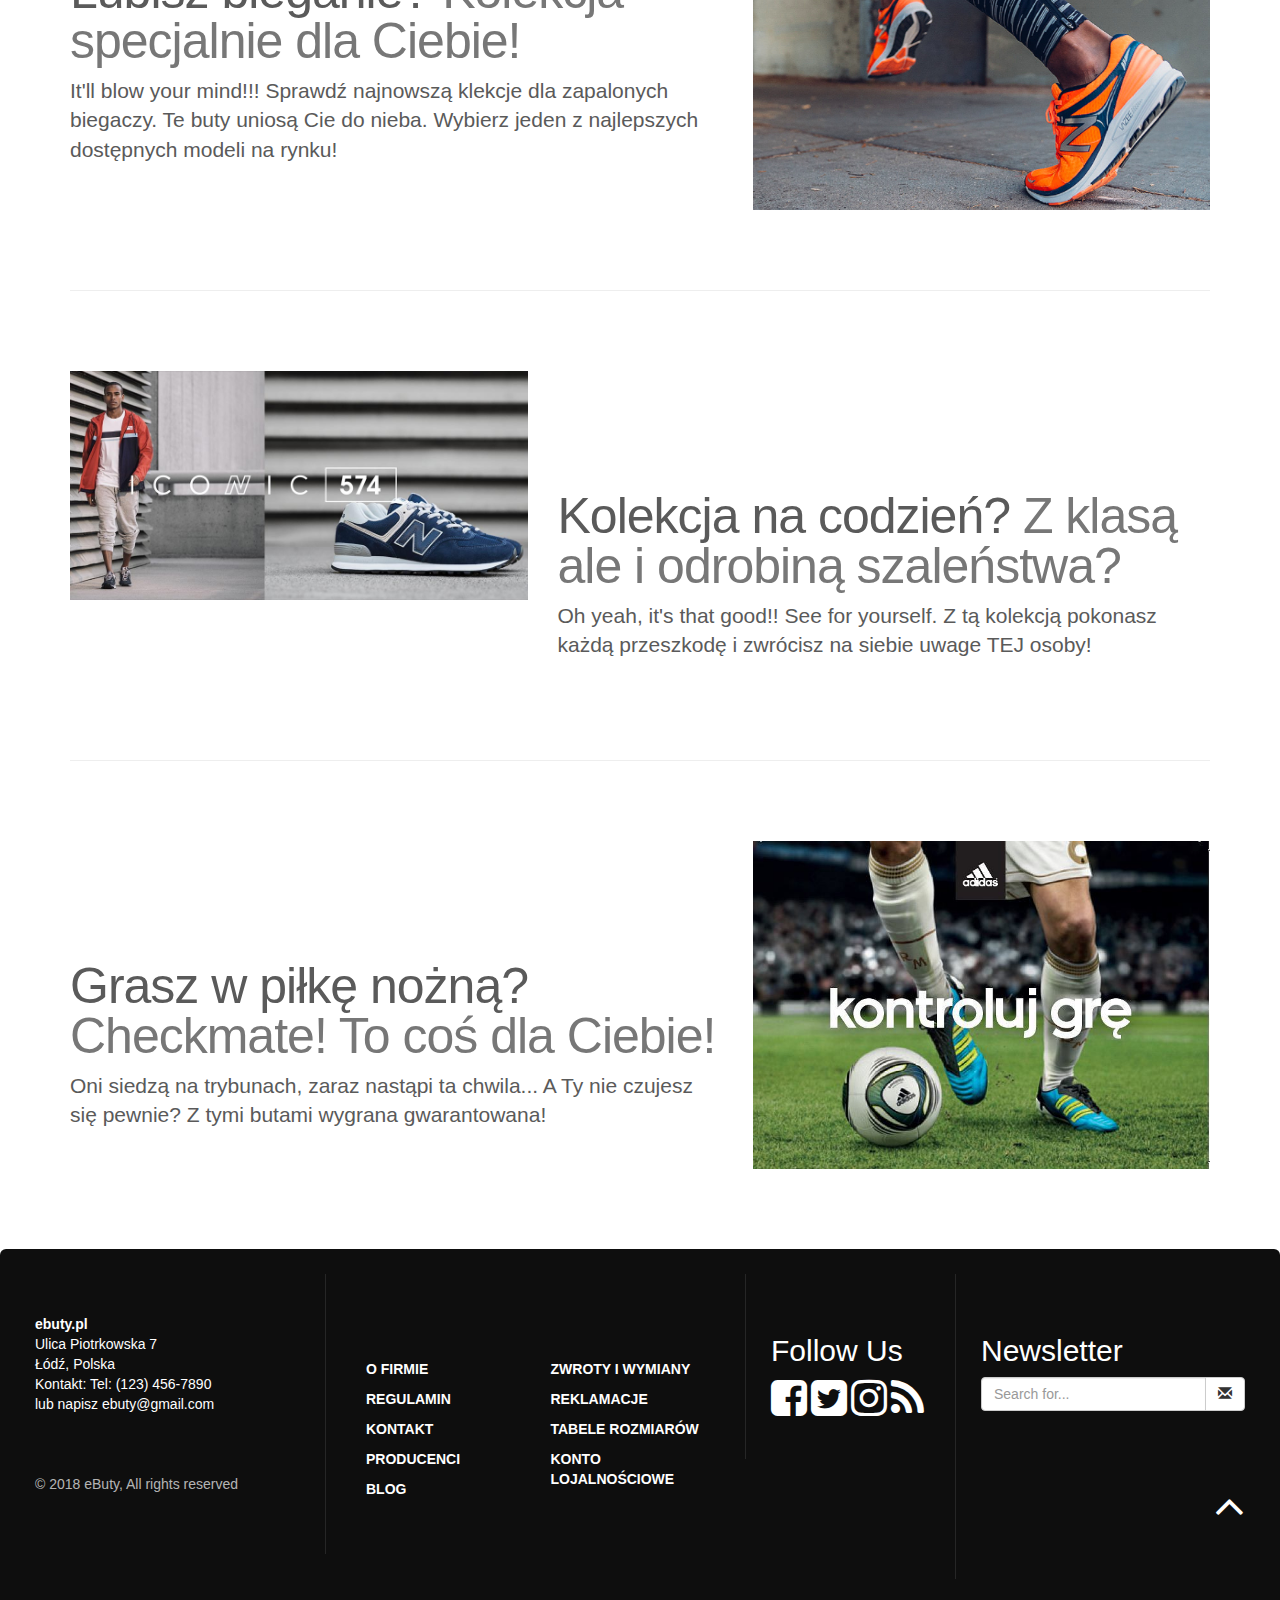
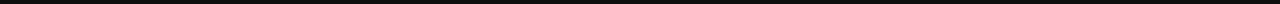
==== commit 6c53b116: "adding files" ====
--- a/ebuty/index.html
+++ b/ebuty/index.html
@@ -12,7 +12,7 @@
     <title>eButy</title>
 
     <!-- Bootstrap core CSS -->
-    <link rel="stylesheet" href="https://maxcdn.bootstrapcdn.com/bootstrap/3.3.7/css/bootstrap.min.css">
+    <link rel="stylesheet" href="https://maxcdn.bootstrapcdn.com/bootstrap/3.3.7/css/bootstrap.css">
     <!-- Font Awesome -->
     <link rel="stylesheet" href="https://maxcdn.bootstrapcdn.com/font-awesome/4.7.0/css/font-awesome.min.css">
     <!-- Latest compiled and minified JavaScript -->
@@ -79,7 +79,7 @@
               <li><a href="#">Kontakt</a></li>
            </ul>
 
-          <ul class="nav navbar-nav navbar-right">
+          <ul class="nav navbar-nav navbar-right ">
             <form class="navbar-form navbar-left" action="/action_page.php">
               <div class="input-group">
                 <input type="text" class="form-control" placeholder="Szukaj..." name="search">
@@ -92,9 +92,9 @@
                 </div>
             </form>
         <!--    <li class="fa fa-shopping-cart fa-2x"></li> -->
-
-            <li <a class="btn btn-lg btn-danger logout" href="#" role="button">Rejestracja</a></li>
-            <li <a class="btn btn-lg btn-danger logout" href="#" role="button">Zaloguj się </a></li>
+        
+            <li> <a class="btn btn-lg btn-danger logout" href="rejestracja.html" role="button">Rejestracja</a></li>
+            <li> <a class="btn btn-lg btn-danger logout" href="zaloguj.html" role="button">Zaloguj się </a></li>
            </ul>
          </div><!--/.nav-collapse -->
        </div>
--- a/ebuty/carousel.css
+++ b/ebuty/carousel.css
@@ -13,6 +13,10 @@
   {
     border-radius: 0px;
     padding: 12px;
+    :link {text-decoration: none}
+    :visited {text-decoration: none}
+    :active {text-decoration: none}
+    :hover {text-decoration: none, color: white}
   }
 
 a
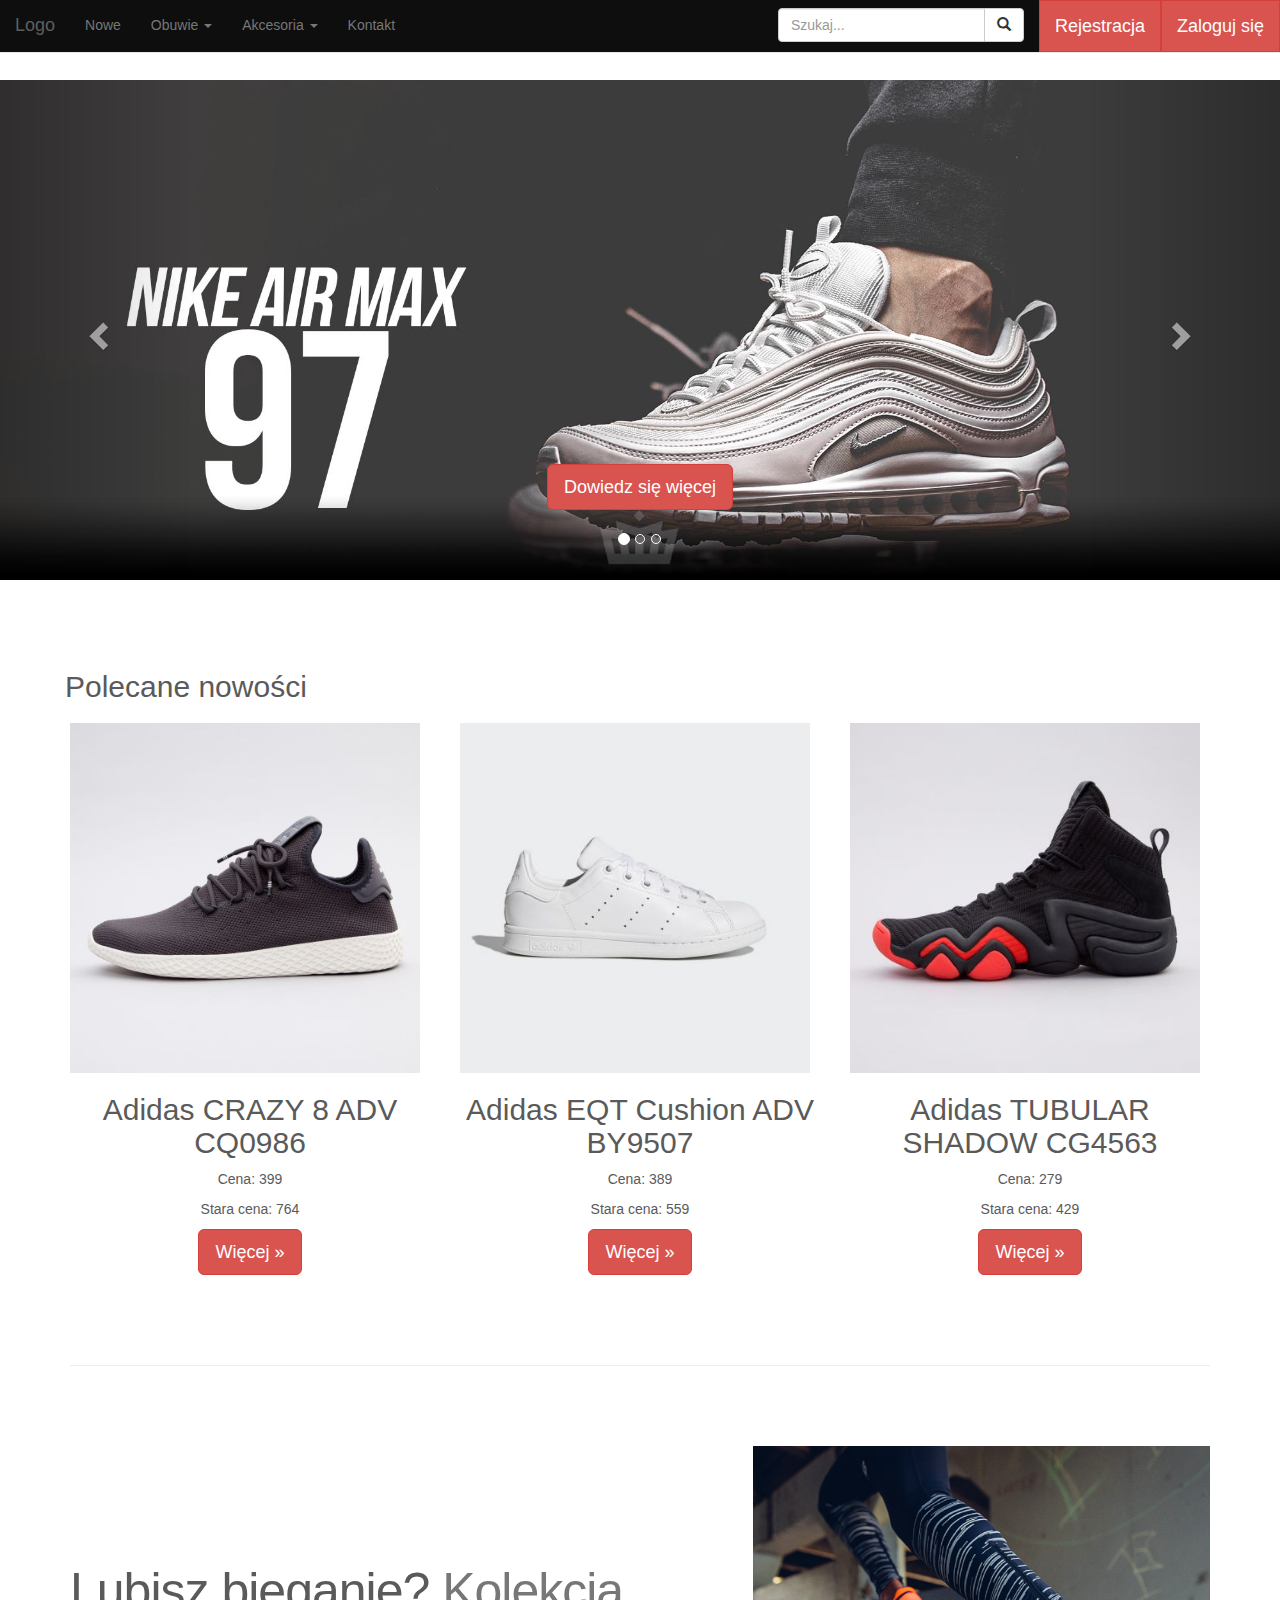
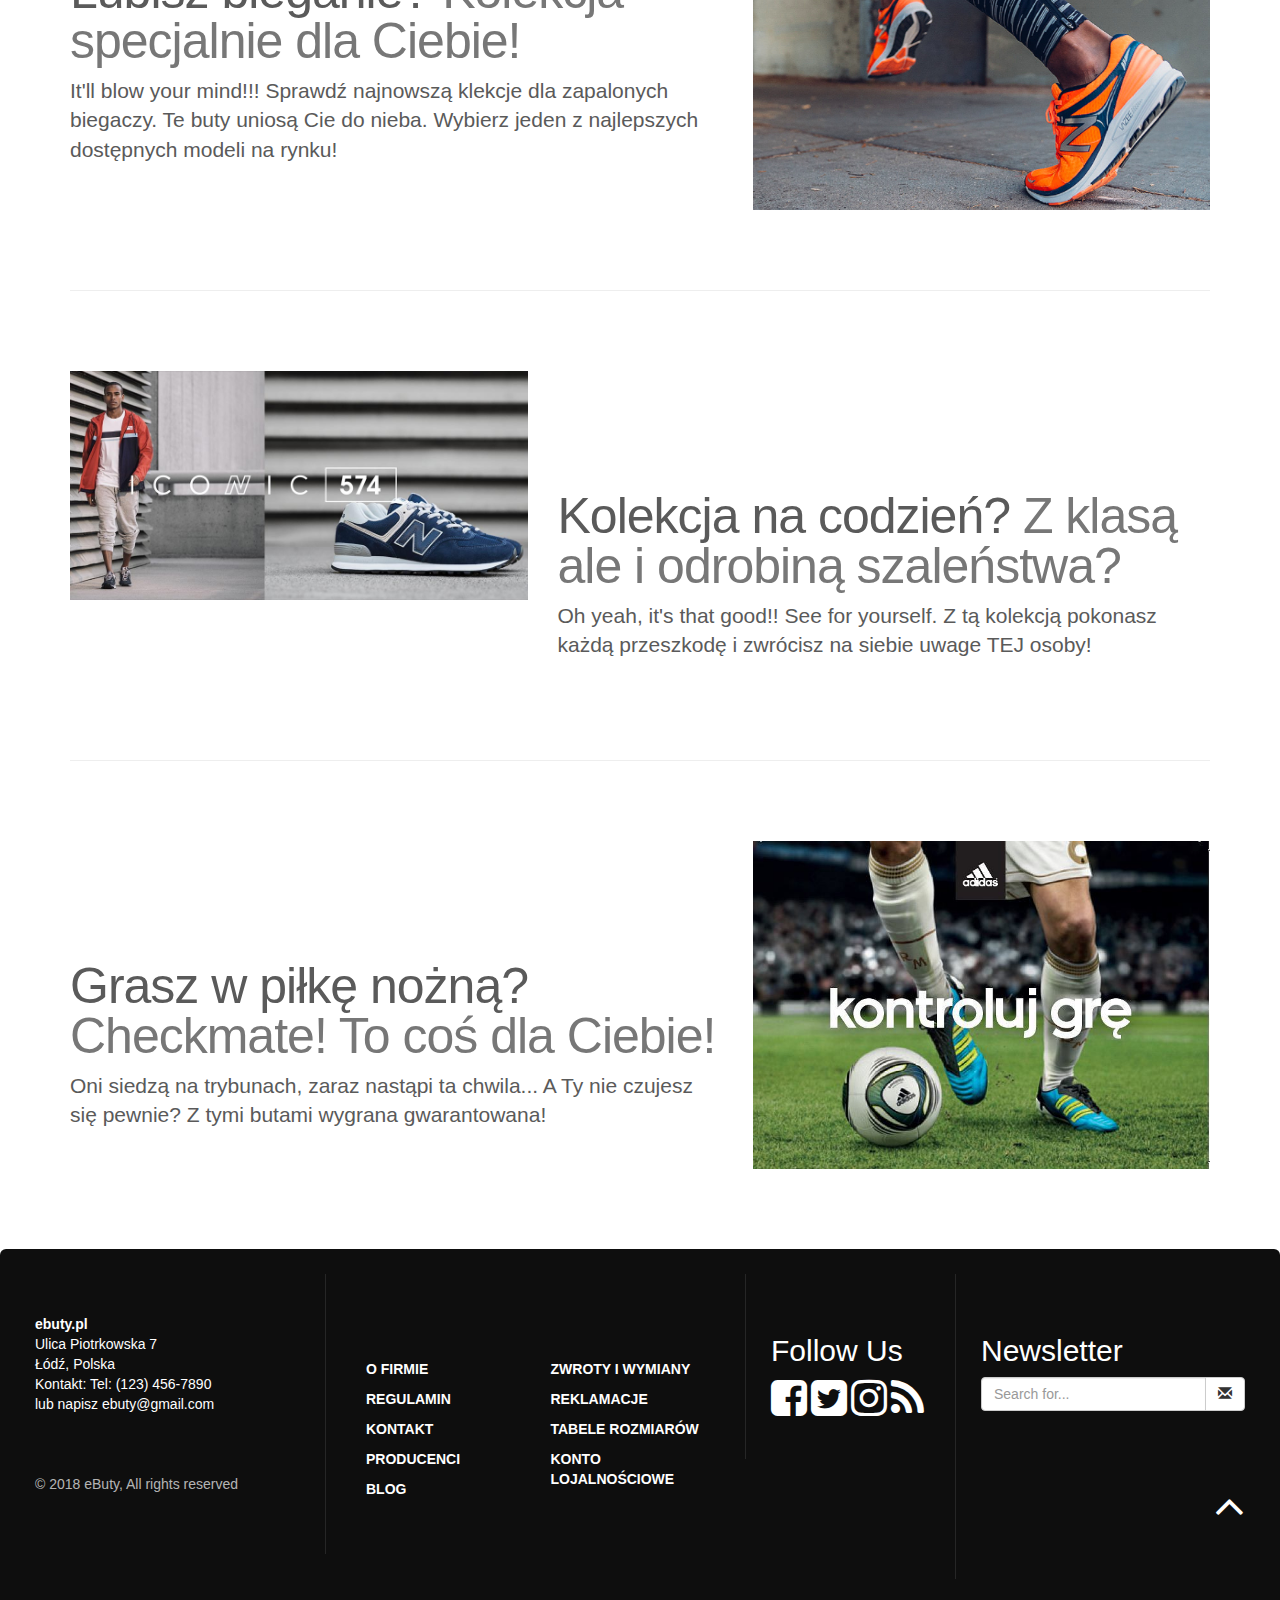
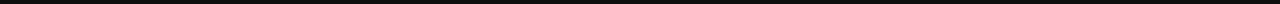
==== commit 99999da3: "amendments: .css -logo -form" ====
--- a/ebuty/index.html
+++ b/ebuty/index.html
@@ -93,8 +93,8 @@
             </form>
         <!--    <li class="fa fa-shopping-cart fa-2x"></li> -->
         
-            <li> <a class="btn btn-lg btn-danger logout" href="rejestracja.html" role="button">Rejestracja</a></li>
-            <li> <a class="btn btn-lg btn-danger logout" href="zaloguj.html" role="button">Zaloguj się </a></li>
+            <li class="rightnav"> <a style="color: white;" class="btn btn-lg btn-danger logout" href="rejestracja.html" role="button">Rejestracja</a></li>
+            <li class="rightnav"> <a style="color: white;" class="btn btn-lg btn-danger logout" href="zaloguj.html" role="button">Zaloguj się </a></li>
            </ul>
          </div><!--/.nav-collapse -->
        </div>
@@ -288,7 +288,7 @@
                      </p>
                      <br><br><br>
                        <p class="pull-right">
-                       <a style="text-decoration: none" class="fa fa-angle-up fa-4x" href="#"></a> </p>
+                       <a id="gora" class="fa fa-angle-up fa-4x" href="#"></a> </p>
                 </div>
             </div> <!-- row-->
 
--- a/ebuty/carousel.css
+++ b/ebuty/carousel.css
@@ -19,16 +19,11 @@
     :hover {text-decoration: none, color: white}
   }
 
-a
+#gora
 {
   color: white;
   text-decoration: none;
 }
-a:link {text-decoration: none}
-a:visited {text-decoration: none}
-a:active {text-decoration: none}
-a:hover {text-decoration: none, color: white}
-
 /* CUSTOMIZE THE NAVBAR
 -------------------------------------------------- */
 
@@ -203,25 +198,10 @@
 .footer-bs .footer-ns p { font-size:12px; color:rgba(255,255,255,0.70); }
 
 @media (min-width: 768px) {
-	.footer-bs .footer-nav, .footer-bs .footer-social, .footer-bs .footer-ns { border-left:solid 1px rgba(255,255,255,0.10); }
-}
-
-#myBtn {
-  position: fixed;
-  display: none;
-  bottom: 20px;
-  right: 30px;
-  z-index: 99;
-  font-size: 30px;
-  border: none;
-  outline: none;
-  background-color: red;
+  .footer-bs .footer-nav, .footer-bs .footer-social, .footer-bs .footer-ns { border-left:solid 1px rgba(255,255,255,0.10); }
+}
+
+.rightnav{
   color: white;
-  cursor: pointer;
-  padding: 15px;
-  border-radius: 4px;
-}
-
-#myBtn:hover {
-  background-color: #555;
-}
+  background-color: #c9302c;
+}
